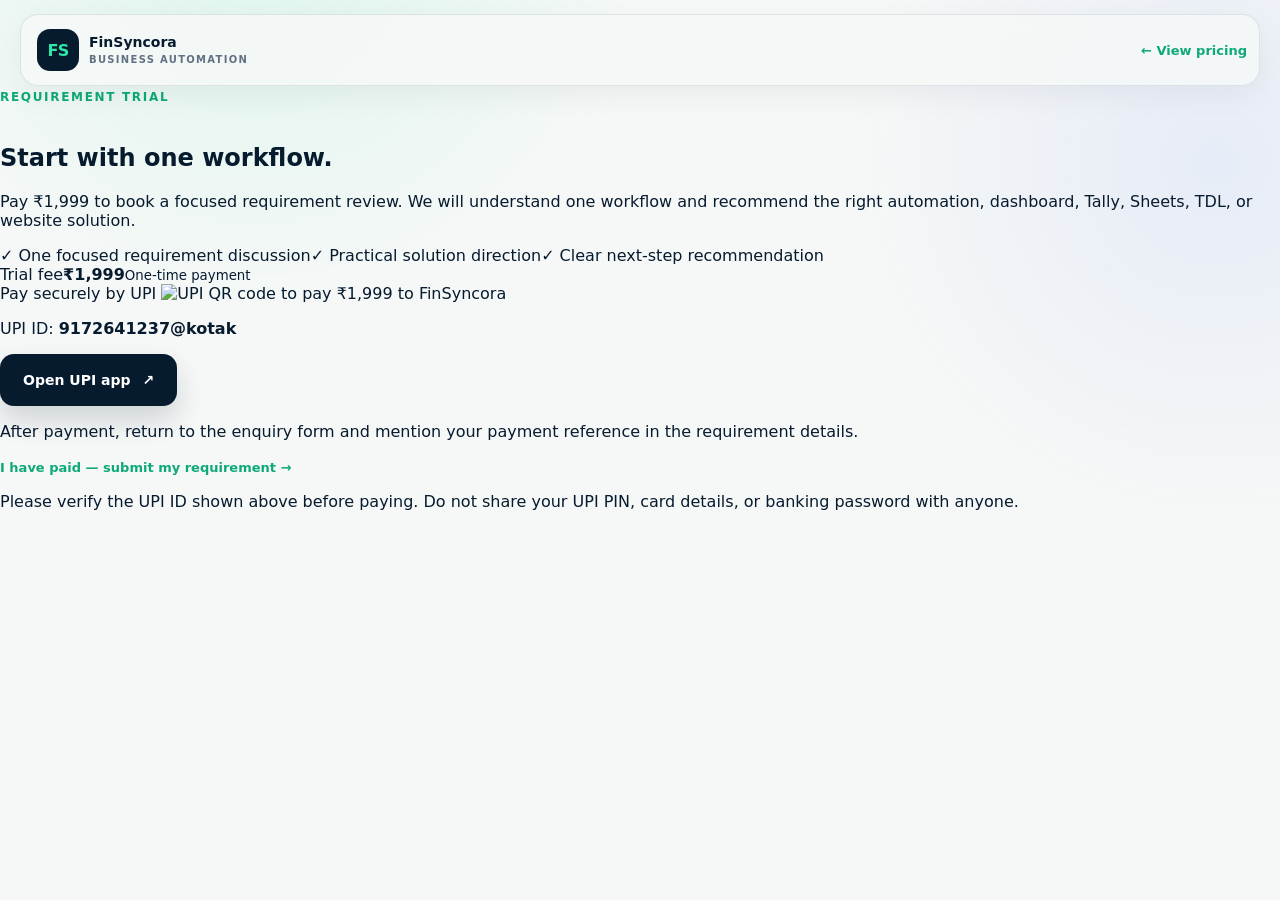
==== trial-payment.html @ f931bf1d "Add UPI payment page for requirement trial" ====
<!doctype html>
<html lang="en">
<head>
  <meta charset="utf-8">
  <meta name="viewport" content="width=device-width, initial-scale=1">
  <meta name="description" content="Secure UPI payment for the FinSyncora requirement trial.">
  <meta name="theme-color" content="#091b2e">
  <link rel="canonical" href="https://finsyncora.com/trial-payment.html">
  <link rel="icon" href="favicon.svg" type="image/svg+xml">
  <link rel="stylesheet" href="styles.css?v=20260908-payment1">
  <title>Book a Trial — ₹1,999 | FinSyncora</title>
</head>
<body class="payment-page">
  <header class="site-header payment-header">
    <a class="brand" href="index.html" aria-label="FinSyncora home"><span class="brand-mark">FS</span><span class="brand-copy"><strong>FinSyncora</strong><small>Business Automation</small></span></a>
    <a class="text-link" href="index.html#pricing">← View pricing</a>
  </header>
  <main class="payment-main">
    <section class="payment-card">
      <div class="payment-copy">
        <div class="eyebrow">Requirement trial</div>
        <h1>Start with one workflow.</h1>
        <p>Pay ₹1,999 to book a focused requirement review. We will understand one workflow and recommend the right automation, dashboard, Tally, Sheets, TDL, or website solution.</p>
        <div class="payment-includes"><span>✓ One focused requirement discussion</span><span>✓ Practical solution direction</span><span>✓ Clear next-step recommendation</span></div>
        <div class="payment-total"><span>Trial fee</span><strong>₹1,999</strong><small>One-time payment</small></div>
      </div>
      <div class="payment-qr-wrap">
        <span class="payment-method">Pay securely by UPI</span>
        <img class="payment-qr" src="https://api.qrserver.com/v1/create-qr-code/?size=420x420&format=svg&data=upi%3A%2F%2Fpay%3Fpa%3D9172641237%2540kotak%26pn%3DFinSyncora%26am%3D1999%26cu%3DINR%26tn%3DFinSyncora%2520Requirement%2520Trial" width="420" height="420" alt="UPI QR code to pay ₹1,999 to FinSyncora">
        <p class="payment-upi">UPI ID: <strong>9172641237@kotak</strong></p>
        <a class="btn btn-primary payment-open-upi" href="upi://pay?pa=9172641237%40kotak&pn=FinSyncora&am=1999&cu=INR&tn=FinSyncora%20Requirement%20Trial">Open UPI app <span>↗</span></a>
        <p class="payment-help">After payment, return to the enquiry form and mention your payment reference in the requirement details.</p>
        <a class="text-link" href="index.html#contact">I have paid — submit my requirement →</a>
      </div>
    </section>
    <p class="payment-safe">Please verify the UPI ID shown above before paying. Do not share your UPI PIN, card details, or banking password with anyone.</p>
  </main>
</body>
</html>
---- styles.css ----
:root {
  --ink: #071b2f;
  --ink-2: #0e2a43;
  --paper: #f6f8f7;
  --white: #ffffff;
  --muted: #617182;
  --line: #dbe3e4;
  --mint: #2ee6a6;
  --mint-dark: #0da978;
  --cyan: #61d8ff;
  --blue: #4e77ff;
  --violet: #8f7cff;
  --orange: #ffb95e;
  --shadow: 0 28px 75px rgba(7, 27, 47, .12);
  --radius: 24px;
  --max: 1180px;
}

* { box-sizing: border-box; }
html { scroll-behavior: smooth; }
body {
  margin: 0;
  color: var(--ink);
  background: var(--paper);
  font-family: Inter, ui-sans-serif, system-ui, -apple-system, BlinkMacSystemFont, "Segoe UI", sans-serif;
  -webkit-font-smoothing: antialiased;
  overflow-x: hidden;
}
body::before {
  content: "";
  position: fixed;
  inset: 0;
  pointer-events: none;
  background: radial-gradient(circle at 20% -10%, rgba(46,230,166,.12), transparent 29%), radial-gradient(circle at 95% 18%, rgba(78,119,255,.09), transparent 26%);
  z-index: -2;
}
.noise { position: fixed; inset: 0; opacity: .03; pointer-events: none; z-index: 999; background-image: url("data:image/svg+xml,%3Csvg viewBox='0 0 160 160' xmlns='http://www.w3.org/2000/svg'%3E%3Cfilter id='n'%3E%3CfeTurbulence type='fractalNoise' baseFrequency='.9' numOctaves='3' stitchTiles='stitch'/%3E%3C/filter%3E%3Crect width='100%25' height='100%25' filter='url(%23n)' opacity='.8'/%3E%3C/svg%3E"); }
a { color: inherit; text-decoration: none; }
button, input, select, textarea { font: inherit; }
button { cursor: pointer; }
.section-shell { width: min(var(--max), calc(100% - 48px)); margin-inline: auto; }
.section-space { padding-block: 108px; }

.site-header {
  position: sticky; top: 0; z-index: 50;
  width: min(1240px, calc(100% - 28px));
  margin: 14px auto 0;
  height: 72px;
  display: flex; align-items: center; justify-content: space-between;
  padding: 10px 12px 10px 16px;
  background: rgba(246,248,247,.83);
  border: 1px solid rgba(14,42,67,.1);
  border-radius: 18px;
  backdrop-filter: blur(16px);
  box-shadow: 0 10px 30px rgba(7,27,47,.05);
}
.brand { display: flex; align-items: center; gap: 10px; }
.brand-mark { width: 42px; height: 42px; display: grid; place-items: center; border-radius: 13px; background: var(--ink); color: var(--mint); font-weight: 900; letter-spacing: -.04em; }
.brand-copy { display: grid; line-height: 1.05; }
.brand-copy strong { font-size: 14px; }
.brand-copy small { margin-top: 5px; font-size: 10px; color: var(--muted); text-transform: uppercase; letter-spacing: .13em; font-weight: 700; }
.nav { display: flex; align-items: center; gap: 26px; font-size: 13px; font-weight: 700; }
.nav > a:not(.nav-cta) { color: #355066; transition: color .2s ease; }
.nav > a:not(.nav-cta):hover { color: var(--ink); }
.nav-cta { padding: 13px 18px; background: var(--ink); color: white; border-radius: 12px; }
.menu-toggle { display: none; border: 0; background: transparent; width: 42px; height: 42px; padding: 9px; }
.menu-toggle span { display: block; height: 2px; background: var(--ink); margin: 5px 0; border-radius: 3px; }

.hero { min-height: 740px; display: grid; grid-template-columns: 1.05fr .95fr; align-items: center; gap: 52px; padding-top: 68px; padding-bottom: 85px; }
.eyebrow { display: inline-flex; align-items: center; gap: 8px; font-size: 12px; text-transform: uppercase; letter-spacing: .14em; font-weight: 850; color: var(--mint-dark); margin-bottom: 20px; }
.live-dot { width: 8px; height: 8px; border-radius: 50%; background: var(--mint); box-shadow: 0 0 0 5px rgba(46,230,166,.15); }
.hero h1, .section-heading h2, .contact-copy h2, .about-copy h2 { margin: 0; letter-spacing: -.055em; line-height: .98; }
.hero h1 { font-size: clamp(48px, 6vw, 78px); max-width: 760px; }
.gradient-text { background: linear-gradient(110deg, #107b68 0%, #4e77ff 58%, #8f7cff 100%); -webkit-background-clip: text; background-clip: text; color: transparent; }
.hero-lead { max-width: 650px; font-size: 18px; line-height: 1.68; color: #4a6274; margin: 28px 0 30px; }
.hero-lead strong { color: var(--ink); }
.hero-actions { display: flex; gap: 12px; flex-wrap: wrap; }
.btn { display: inline-flex; align-items: center; justify-content: center; gap: 12px; min-height: 52px; padding: 0 22px; border-radius: 14px; border: 1px solid transparent; font-size: 14px; font-weight: 800; transition: transform .2s ease, box-shadow .2s ease, background .2s ease; }
.btn:hover { transform: translateY(-2px); }
.btn-primary { background: var(--ink); color: white; box-shadow: 0 14px 28px rgba(7,27,47,.16); }
.btn-primary:hover { box-shadow: 0 18px 32px rgba(7,27,47,.22); }
.btn-ghost { background: rgba(255,255,255,.5); border-color: var(--line); color: var(--ink); }
.hero-proof { display: flex; gap: 34px; margin-top: 48px; }
.hero-proof div { display: grid; gap: 3px; }
.hero-proof strong { font-size: 22px; letter-spacing: -.04em; }
.hero-proof span { color: var(--muted); font-size: 11px; text-transform: uppercase; letter-spacing: .08em; font-weight: 700; }

.hero-visual { position: relative; min-height: 520px; }
.integration-stage { position: absolute; inset: 18px 0 0 0; border-radius: 34px; border: 1px solid rgba(14,42,67,.1); background: linear-gradient(145deg, rgba(255,255,255,.92), rgba(241,246,246,.82)); box-shadow: var(--shadow); overflow: hidden; }
.integration-stage::before { content: ""; position: absolute; width: 430px; height: 430px; border-radius: 50%; left: 50%; top: 48%; transform: translate(-50%,-50%); background: radial-gradient(circle, rgba(46,230,166,.19), rgba(46,230,166,.04) 45%, transparent 70%); }
.integration-stage::after { content: ""; position: absolute; inset: 0; background-image: linear-gradient(rgba(7,27,47,.035) 1px, transparent 1px), linear-gradient(90deg, rgba(7,27,47,.035) 1px, transparent 1px); background-size: 30px 30px; mask-image: linear-gradient(to bottom, black, transparent 82%); }
.system-card, .hub-card, .mini-dashboard { position: absolute; z-index: 3; }
.system-card { width: 205px; padding: 16px; display: flex; align-items: center; gap: 12px; background: rgba(255,255,255,.94); border: 1px solid rgba(7,27,47,.1); border-radius: 18px; box-shadow: 0 14px 35px rgba(7,27,47,.1); }
.system-card span { display: block; font-weight: 850; font-size: 14px; }
.system-card small { color: var(--muted); font-size: 10px; display: block; margin-top: 4px; }
.app-icon { width: 44px; height: 44px; border-radius: 12px; display: grid; place-items: center; color: white; font-weight: 900; font-size: 18px; }
.tally-card { left: 28px; top: 74px; }
.sheets-card { right: 28px; top: 258px; }
.tally-icon { background: linear-gradient(135deg, #5c48d8, #8f7cff); }
.sheets-icon { background: linear-gradient(135deg, #148456, #2ee6a6); }
.hub-card { left: 50%; top: 46%; transform: translate(-50%,-50%); width: 166px; height: 166px; display: flex; flex-direction: column; align-items: center; justify-content: center; text-align: center; border-radius: 50%; background: var(--ink); color: white; box-shadow: 0 0 0 12px rgba(7,27,47,.04), 0 24px 55px rgba(7,27,47,.24); }
.hub-card span { font-weight: 900; font-size: 16px; }
.hub-card small { margin-top: 7px; width: 110px; line-height: 1.35; color: #a9bccb; font-size: 9px; }
.hub-pulse { width: 10px; height: 10px; border-radius: 50%; background: var(--mint); position: absolute; top: 24px; box-shadow: 0 0 0 0 rgba(46,230,166,.45); animation: pulse 2.2s infinite; }
@keyframes pulse { 0%{box-shadow:0 0 0 0 rgba(46,230,166,.4)} 70%{box-shadow:0 0 0 14px rgba(46,230,166,0)} 100%{box-shadow:0 0 0 0 rgba(46,230,166,0)} }
.flow-line { position: absolute; height: 1px; z-index: 2; background: linear-gradient(90deg, transparent, rgba(78,119,255,.55), transparent); transform-origin: left center; }
.flow-line::after { content: ""; position: absolute; width: 7px; height: 7px; border-radius: 50%; background: var(--cyan); top: -3px; animation: travel 2.7s linear infinite; box-shadow: 0 0 14px var(--cyan); }
.flow-line.reverse::after { animation-direction: reverse; }
.flow-line span { position: absolute; font-size: 9px; color: #668093; font-weight: 800; letter-spacing: .04em; top: -19px; left: 50%; transform: translateX(-50%); background: var(--paper); padding: 2px 6px; border-radius: 6px; }
@keyframes travel { from{left:0} to{left:100%} }
.flow-line-1 { width: 155px; left: 198px; top: 170px; transform: rotate(22deg); }
.flow-line-2 { width: 145px; left: 183px; top: 207px; transform: rotate(5deg); }
.flow-line-3 { width: 155px; left: 305px; top: 280px; transform: rotate(17deg); }
.flow-line-4 { width: 144px; left: 312px; top: 314px; transform: rotate(6deg); }
.mini-dashboard { left: 42px; bottom: 34px; width: 215px; padding: 14px 14px 11px; background: rgba(255,255,255,.95); border: 1px solid rgba(7,27,47,.1); border-radius: 16px; box-shadow: 0 15px 30px rgba(7,27,47,.08); }
.mini-head { display: flex; align-items: baseline; justify-content: space-between; gap: 10px; }
.mini-head span { font-size: 9px; font-weight: 800; color: var(--muted); }
.mini-head strong { font-size: 12px; }
.bars { display: flex; height: 52px; gap: 7px; align-items: flex-end; margin-top: 12px; }
.bars i { flex: 1; height: var(--h); min-height: 6px; border-radius: 4px 4px 2px 2px; background: linear-gradient(to top, #4e77ff, #61d8ff); }

.trust-strip { border-block: 1px solid rgba(7,27,47,.09); background: rgba(255,255,255,.4); overflow: hidden; }
.trust-track { min-height: 70px; width: min(1300px, calc(100% - 30px)); margin-inline: auto; display: flex; justify-content: center; align-items: center; gap: 24px; flex-wrap: wrap; color: #728392; font-size: 11px; font-weight: 850; letter-spacing: .1em; text-transform: uppercase; }
.trust-track i { width: 4px; height: 4px; border-radius: 50%; background: var(--mint); }

.section-heading { max-width: 760px; margin-bottom: 48px; }
.section-heading h2, .about-copy h2, .contact-copy h2 { font-size: clamp(38px, 4.8vw, 60px); }
.section-heading > p { margin: 22px 0 0; max-width: 650px; color: var(--muted); font-size: 17px; line-height: 1.7; }
.services-grid { display: grid; grid-template-columns: repeat(3, 1fr); gap: 18px; }
.service-card { position: relative; min-height: 460px; padding: 30px; border-radius: var(--radius); background: rgba(255,255,255,.78); border: 1px solid rgba(7,27,47,.09); overflow: hidden; transition: transform .25s ease, box-shadow .25s ease; }
.service-card:hover { transform: translateY(-7px); box-shadow: 0 20px 48px rgba(7,27,47,.1); }
.service-card.featured { background: var(--ink); color: white; }
.service-card.featured p, .service-card.featured li { color: #adc0cf; }
.service-number { position: absolute; top: 25px; right: 26px; color: #93a4b0; font-size: 11px; font-weight: 900; letter-spacing: .1em; }
.service-icon { width: 58px; height: 58px; display: grid; place-items: center; border-radius: 17px; background: rgba(46,230,166,.12); color: var(--mint-dark); font-size: 30px; font-weight: 400; margin-bottom: 76px; }
.featured .service-icon { background: rgba(46,230,166,.13); color: var(--mint); }
.service-card h3 { margin: 0 0 16px; font-size: 25px; letter-spacing: -.035em; }
.service-card p { color: var(--muted); line-height: 1.65; font-size: 14px; }
.service-card ul { list-style: none; padding: 0; margin: 26px 0 0; display: grid; gap: 10px; }
.service-card li { color: #445d70; font-size: 12px; font-weight: 700; }
.service-card li::before { content: "✓"; margin-right: 9px; color: var(--mint-dark); font-weight: 900; }
.featured li::before { color: var(--mint); }

.integrations-section { background: var(--ink); color: white; position: relative; overflow: hidden; }
.integrations-section::before { content: ""; position: absolute; width: 600px; height: 600px; right: -180px; top: -240px; border-radius: 50%; background: radial-gradient(circle, rgba(78,119,255,.28), transparent 68%); }
.section-heading.light .eyebrow { color: var(--mint); }
.section-heading.light > p { color: #a9bccb; }
.integration-tabs { position: relative; z-index: 2; border: 1px solid rgba(255,255,255,.1); border-radius: 24px; background: rgba(255,255,255,.045); overflow: hidden; }
.tab-buttons { display: grid; grid-template-columns: repeat(4, 1fr); border-bottom: 1px solid rgba(255,255,255,.1); }
.tab-btn { min-height: 72px; border: 0; border-right: 1px solid rgba(255,255,255,.08); background: transparent; color: #8ea5b7; font-size: 12px; font-weight: 850; letter-spacing: .03em; }
.tab-btn:last-child { border-right: 0; }
.tab-btn.active { color: white; background: rgba(46,230,166,.09); box-shadow: inset 0 -2px 0 var(--mint); }
.tab-panel { display: none; padding: 34px; }
.tab-panel.active { display: block; }
.report-grid { display: grid; grid-template-columns: repeat(3, 1fr); gap: 12px; }
.report-grid span { min-height: 62px; display: flex; align-items: center; padding: 0 18px; border-radius: 13px; border: 1px solid rgba(255,255,255,.09); background: rgba(255,255,255,.035); color: #d6e0e7; font-size: 13px; font-weight: 700; }
.report-grid span::before { content: ""; width: 7px; height: 7px; border-radius: 50%; background: var(--mint); margin-right: 11px; box-shadow: 0 0 0 4px rgba(46,230,166,.09); }

.dashboard-window { background: #0a2035; border-radius: 24px; overflow: hidden; box-shadow: 0 36px 80px rgba(7,27,47,.18); border: 1px solid rgba(7,27,47,.15); }
.window-bar { height: 58px; display: grid; grid-template-columns: 1fr auto 1fr; align-items: center; padding: 0 20px; color: #c5d2db; font-size: 12px; background: #071b2f; border-bottom: 1px solid rgba(255,255,255,.07); }
.window-bar > span { font-weight: 850; letter-spacing: .03em; }
.window-dots { display: flex; gap: 7px; }
.window-dots i { width: 8px; height: 8px; border-radius: 50%; background: #355067; }
.period-pill { justify-self: end; padding: 8px 11px; background: rgba(255,255,255,.06); border: 1px solid rgba(255,255,255,.08); border-radius: 8px; font-size: 10px; }
.dashboard-body { padding: 20px; }
.kpi-grid { display: grid; grid-template-columns: repeat(4, 1fr); gap: 12px; }
.kpi { min-height: 110px; padding: 18px; border-radius: 14px; background: #0e2a43; border: 1px solid rgba(255,255,255,.065); display: flex; flex-direction: column; justify-content: space-between; }
.kpi small { color: #8ca2b4; font-size: 10px; text-transform: uppercase; letter-spacing: .08em; font-weight: 800; }
.kpi strong { color: white; font-size: 25px; letter-spacing: -.04em; }
.kpi span { color: #7691a4; font-size: 10px; font-weight: 700; }
.kpi span.positive { color: var(--mint); }
.chart-grid { display: grid; grid-template-columns: 1.7fr .8fr; gap: 12px; margin-top: 12px; }
.chart-card { min-height: 330px; border-radius: 14px; background: #0e2a43; border: 1px solid rgba(255,255,255,.065); padding: 20px; }
.chart-title { display: flex; justify-content: space-between; align-items: flex-start; }
.chart-title div { display: grid; gap: 4px; }
.chart-title strong { color: white; font-size: 13px; }
.chart-title small, .chart-title > span { color: #7691a4; font-size: 9px; }
.revenue-chart svg { width: 100%; height: 230px; margin-top: 10px; overflow: visible; }
.grid-line { stroke: rgba(255,255,255,.07); stroke-width: 1; }
.line-a { fill: none; stroke: #2ee6a6; stroke-width: 3; stroke-linecap: round; }
.line-b { fill: none; stroke: #61d8ff; stroke-width: 2; stroke-linecap: round; stroke-dasharray: 5 5; }
.chart-legend { display: flex; gap: 18px; color: #8ca2b4; font-size: 9px; margin-top: -10px; }
.chart-legend span { display: flex; align-items: center; gap: 6px; }
.chart-legend i { width: 12px; height: 2px; display: inline-block; }
.legend-a { background: var(--mint); } .legend-b { background: var(--cyan); }
.donut-wrap { display: grid; justify-items: center; padding-top: 24px; }
.donut { width: 150px; height: 150px; border-radius: 50%; background: conic-gradient(#2ee6a6 0 46%, #61d8ff 46% 74%, #8f7cff 74% 90%, #ffb95e 90% 100%); display: grid; place-items: center; position: relative; }
.donut::after { content: ""; position: absolute; inset: 22px; border-radius: 50%; background: #0e2a43; }
.donut div { position: relative; z-index: 2; text-align: center; display: grid; }
.donut strong { color: white; font-size: 19px; }
.donut small { color: #7891a3; font-size: 9px; }
.aging-legend { width: 100%; display: grid; gap: 8px; margin-top: 22px; }
.aging-legend span { display: grid; grid-template-columns: 8px 1fr auto; gap: 8px; align-items: center; font-size: 9px; }
.aging-legend i { width: 7px; height: 7px; border-radius: 50%; background: #2ee6a6; }
.aging-legend span:nth-child(2) i { background: #61d8ff; }.aging-legend span:nth-child(3) i { background: #8f7cff; }.aging-legend span:nth-child(4) i { background: #ffb95e; }
.aging-legend b { color: #9bb0bf; font-weight: 650; }.aging-legend em { color: white; font-style: normal; font-weight: 800; }
.sample-note { margin: 14px 4px 0; color: #8a9ba8; font-size: 10px; }

.work-section { background: #edf2f1; }
.work-grid { display: grid; grid-template-columns: repeat(2, 1fr); gap: 20px; }
.work-card { background: white; border: 1px solid rgba(7,27,47,.09); border-radius: 22px; overflow: hidden; transition: transform .25s ease, box-shadow .25s ease; }
.work-card:hover { transform: translateY(-5px); box-shadow: 0 20px 45px rgba(7,27,47,.1); }
.work-preview { height: 250px; position: relative; overflow: hidden; padding: 28px; }
.work-preview > span { position: absolute; top: 22px; right: 24px; z-index: 4; font-size: 11px; font-weight: 900; letter-spacing: .12em; color: rgba(255,255,255,.72); }
.preview-one { background: linear-gradient(145deg, #071b2f, #154d5a); }.preview-two { background: linear-gradient(145deg, #201c4f, #5868df); }.preview-three { background: linear-gradient(145deg, #133629, #2b8f65); }.preview-four { background: linear-gradient(145deg, #482758, #c06da5); }
.preview-lines { position: absolute; left: 34px; right: 34px; top: 56px; bottom: 34px; border-radius: 14px; background: rgba(255,255,255,.95); }
.preview-lines::before { content:""; position:absolute; left:18px; right:18px; top:18px; height:16px; border-radius:5px; background:#e9eef0; box-shadow: 0 34px 0 #d5e3e6, 0 68px 0 #d5e3e6, 0 102px 0 #d5e3e6; }
.preview-bars { position: absolute; left: 44px; right: 44px; bottom: 37px; height: 135px; display: flex; align-items: end; gap: 13px; padding: 18px; border-radius: 14px; background: rgba(255,255,255,.93); }
.preview-bars::after { content:""; width:100%; height:100%; background: linear-gradient(to top, rgba(78,119,255,.78) 0 70%, transparent 70%); clip-path: polygon(0 100%,0 52%,12% 52%,12% 20%,25% 20%,25% 62%,39% 62%,39% 34%,52% 34%,52% 8%,67% 8%,67% 48%,81% 48%,81% 26%,100% 26%,100% 100%); }
.preview-table { position:absolute; inset:48px 34px 30px; border-radius:14px; background: repeating-linear-gradient(to bottom, rgba(255,255,255,.95) 0 26px, rgba(227,239,232,.95) 26px 27px), repeating-linear-gradient(to right, transparent 0 105px, #dbe8df 105px 106px); }
.preview-pie { width:145px; height:145px; border-radius:50%; position:absolute; left:50%; top:52%; transform:translate(-50%,-50%); background: conic-gradient(#fff 0 36%, rgba(255,255,255,.65) 36% 67%, rgba(255,255,255,.36) 67% 84%, rgba(255,255,255,.18) 84%); box-shadow:0 0 0 24px rgba(255,255,255,.08); }
.preview-pie::after { content:""; position:absolute; inset:34px; border-radius:50%; background:#7a3f83; }
.work-copy { padding: 24px 26px 27px; }
.work-copy small { color: var(--mint-dark); text-transform: uppercase; font-size: 9px; letter-spacing: .13em; font-weight: 900; }
.work-copy h3 { font-size: 21px; margin: 9px 0 20px; letter-spacing: -.03em; }
.work-copy span { font-size: 12px; font-weight: 850; color: #526a7a; }

.process-grid { display: grid; grid-template-columns: repeat(4, 1fr); border-top: 1px solid var(--line); }
.process-step { padding: 28px 26px 0 0; min-height: 220px; border-right: 1px solid var(--line); }
.process-step + .process-step { padding-left: 26px; }
.process-step:last-child { border-right: 0; }
.process-step > span { display: block; font-size: 10px; font-weight: 900; color: var(--mint-dark); letter-spacing: .1em; margin-bottom: 50px; }
.process-step h3 { font-size: 19px; margin: 0 0 12px; }
.process-step p { color: var(--muted); line-height: 1.65; font-size: 13px; margin: 0; }

.about-card { display: grid; grid-template-columns: .72fr 1.28fr; min-height: 480px; border-radius: 30px; overflow: hidden; background: white; border: 1px solid rgba(7,27,47,.09); box-shadow: var(--shadow); }
.about-monogram { display: grid; place-items: center; min-height: 460px; background: radial-gradient(circle at 30% 25%, rgba(46,230,166,.45), transparent 25%), radial-gradient(circle at 70% 72%, rgba(78,119,255,.45), transparent 29%), var(--ink); color: white; font-size: clamp(90px, 13vw, 180px); font-weight: 900; letter-spacing: -.1em; }
.about-copy { padding: 62px; align-self: center; }
.about-copy p { color: var(--muted); font-size: 15px; line-height: 1.72; }
.skill-chips { display: flex; flex-wrap: wrap; gap: 8px; margin: 28px 0; }
.skill-chips span { padding: 9px 12px; border-radius: 999px; border: 1px solid var(--line); background: #f7f9f9; font-size: 10px; font-weight: 800; color: #465f72; }
.text-link { font-size: 13px; font-weight: 850; color: var(--mint-dark); }

.contact-section { background: linear-gradient(135deg, #071b2f, #0d2c46); color: white; }
.contact-grid { display: grid; grid-template-columns: .8fr 1.2fr; gap: 80px; align-items: start; }
.contact-copy .eyebrow { color: var(--mint); }
.contact-copy p { color: #a9bccb; line-height: 1.7; font-size: 16px; max-width: 500px; margin: 26px 0 34px; }
.contact-email { display: inline-flex; gap: 16px; align-items: center; color: white; font-size: 14px; font-weight: 850; border-bottom: 1px solid rgba(255,255,255,.25); padding-bottom: 6px; }
.contact-form { background: rgba(255,255,255,.07); border: 1px solid rgba(255,255,255,.1); border-radius: 24px; padding: 28px; display: grid; gap: 16px; backdrop-filter: blur(12px); }
.field-row { display: grid; grid-template-columns: 1fr 1fr; gap: 14px; }
.contact-form label { display: grid; gap: 8px; font-size: 10px; text-transform: uppercase; letter-spacing: .09em; font-weight: 850; color: #a9bccb; }
.contact-form input, .contact-form select, .contact-form textarea { width: 100%; border: 1px solid rgba(255,255,255,.12); background: rgba(255,255,255,.06); color: white; border-radius: 11px; padding: 13px 14px; outline: none; resize: vertical; text-transform: none; letter-spacing: normal; }
.contact-form input:focus, .contact-form select:focus, .contact-form textarea:focus { border-color: var(--mint); box-shadow: 0 0 0 3px rgba(46,230,166,.09); }
.contact-form input::placeholder, .contact-form textarea::placeholder { color: #7690a3; }
.contact-form select option { color: var(--ink); }
.form-submit { width: fit-content; background: var(--mint); color: var(--ink); box-shadow: none; border: 0; }
.form-note { color: #7891a3; line-height: 1.45; }

.footer { background: #051523; color: white; padding: 42px 0; }
.footer-inner { display: grid; grid-template-columns: 1fr auto; gap: 24px 40px; align-items: center; }
.footer-inner > div:first-child { display: grid; gap: 5px; }
.footer-inner strong { font-size: 15px; }.footer-inner span, .footer-inner small { color: #8095a5; font-size: 10px; }
.footer-links { display: flex; gap: 20px; font-size: 11px; font-weight: 800; color: #c4d0d8; }
.footer-inner > small { grid-column: 1/-1; padding-top: 20px; border-top: 1px solid rgba(255,255,255,.08); }

.reveal { opacity: 0; transform: translateY(22px); transition: opacity .7s ease, transform .7s ease; }
.reveal.visible { opacity: 1; transform: translateY(0); }
.delay-1 { transition-delay: .08s; }.delay-2 { transition-delay: .16s; }.delay-3 { transition-delay: .24s; }

@media (max-width: 1020px) {
  .hero { grid-template-columns: 1fr; gap: 15px; padding-top: 95px; }
  .hero-copy { max-width: 760px; }
  .hero-visual { min-height: 560px; }
  .integration-stage { max-width: 660px; margin-inline: auto; }
  .services-grid { grid-template-columns: 1fr; }
  .service-card { min-height: auto; }
  .service-icon { margin-bottom: 45px; }
  .report-grid { grid-template-columns: repeat(2, 1fr); }
  .chart-grid { grid-template-columns: 1fr; }
  .kpi-grid { grid-template-columns: repeat(2, 1fr); }
  .aging-card { min-height: 390px; }
  .process-grid { grid-template-columns: repeat(2, 1fr); }
  .process-step:nth-child(2) { border-right: 0; }
  .process-step:nth-child(3), .process-step:nth-child(4) { border-top: 1px solid var(--line); }
  .about-card { grid-template-columns: 1fr; }
  .about-monogram { min-height: 280px; }
  .contact-grid { grid-template-columns: 1fr; gap: 45px; }
}

@media (max-width: 760px) {
  .section-shell { width: min(100% - 30px, var(--max)); }
  .section-space { padding-block: 76px; }
  .site-header { height: 64px; }
  .brand-copy { display: none; }
  .menu-toggle { display: block; }
  .nav { position: absolute; top: 72px; left: 0; right: 0; padding: 20px; border-radius: 16px; background: rgba(246,248,247,.98); border: 1px solid var(--line); box-shadow: var(--shadow); display: none; flex-direction: column; align-items: stretch; gap: 6px; }
  .nav.open { display: flex; }
  .nav a { padding: 12px; }
  .nav-cta { text-align: center; }
  .hero { min-height: auto; padding-top: 72px; }
  .hero h1 { font-size: clamp(44px, 14vw, 68px); }
  .hero-lead { font-size: 16px; }
  .hero-proof { gap: 18px; justify-content: space-between; }
  .hero-proof strong { font-size: 18px; }
  .hero-proof span { font-size: 9px; }
  .hero-visual { min-height: 470px; }
  .integration-stage { inset: 20px 0 0; }
  .system-card { width: 170px; padding: 12px; }
  .tally-card { left: 16px; top: 52px; }.sheets-card { right: 16px; top: 255px; }
  .app-icon { width: 36px; height: 36px; }
  .hub-card { width: 138px; height: 138px; }
  .flow-line-1 { width: 100px; left: 145px; top: 147px; }.flow-line-2 { width: 95px; left: 142px; top: 182px; }.flow-line-3 { width: 106px; left: 220px; top: 267px; }.flow-line-4 { width: 105px; left: 222px; top: 298px; }
  .mini-dashboard { left: 18px; bottom: 22px; width: 180px; }
  .trust-track { justify-content: flex-start; flex-wrap: nowrap; overflow-x: auto; padding-inline: 10px; }
  .trust-track span { white-space: nowrap; }
  .tab-buttons { grid-template-columns: 1fr 1fr; }
  .tab-btn:nth-child(2) { border-right: 0; }.tab-btn:nth-child(-n+2) { border-bottom: 1px solid rgba(255,255,255,.08); }
  .tab-panel { padding: 20px; }.report-grid { grid-template-columns: 1fr; }
  .dashboard-body { padding: 12px; }.kpi-grid { grid-template-columns: 1fr 1fr; }.kpi strong { font-size: 20px; }
  .chart-card { padding: 14px; }.revenue-chart svg { height: 190px; }
  .work-grid { grid-template-columns: 1fr; }
  .work-preview { height: 220px; }
  .process-grid { grid-template-columns: 1fr; border-top: 0; }
  .process-step, .process-step + .process-step { padding: 25px 0; border-right: 0; border-top: 1px solid var(--line); min-height: auto; }
  .process-step > span { margin-bottom: 26px; }
  .about-copy { padding: 34px 24px; }
  .field-row { grid-template-columns: 1fr; }
  .footer-inner { grid-template-columns: 1fr; }.footer-links { flex-wrap: wrap; }.footer-inner > small { grid-column: auto; }
}

@media (max-width: 480px) {
  .hero-actions .btn { width: 100%; }
  .hero-visual { min-height: 450px; }
  .system-card { width: 150px; }.system-card small { display:none; }.system-card span { font-size:12px; }
  .sheets-card { top: 244px; }
  .hub-card { width: 120px; height: 120px; }.hub-card small { width: 88px; font-size: 8px; }.hub-pulse { top: 16px; }
  .flow-line span { display: none; }
  .flow-line-1 { left: 125px; width: 86px; }.flow-line-2 { left: 122px; width: 83px; }.flow-line-3 { left: 186px; width: 88px; }.flow-line-4 { left: 190px; width: 86px; }
  .mini-dashboard { width: 160px; }
  .kpi-grid { grid-template-columns: 1fr; }
  .window-bar { grid-template-columns: 1fr auto; }.window-bar > span { display:none; }
}

@media (prefers-reduced-motion: reduce) {
  *, *::before, *::after { scroll-behavior: auto !important; animation-duration: .01ms !important; animation-iteration-count: 1 !important; transition-duration: .01ms !important; }
  .reveal { opacity: 1; transform: none; }
}

/* ===== Visual website update: static dashboard previews ===== */
.hero-image-wrap {
  position: relative;
  min-height: 500px;
  display: grid;
  place-items: center;
  border-radius: 32px;
  padding: 28px;
  background: linear-gradient(145deg, rgba(255,255,255,.94), rgba(238,245,243,.86));
  border: 1px solid rgba(7,27,47,.10);
  box-shadow: var(--shadow);
  overflow: hidden;
}
.hero-image-wrap::before {
  content: "";
  position: absolute;
  width: 380px;
  height: 380px;
  border-radius: 50%;
  background: radial-gradient(circle, rgba(46,230,166,.18), transparent 68%);
  right: -120px;
  top: -100px;
}
.hero-image-wrap > img {
  position: relative;
  z-index: 1;
  width: 100%;
  height: auto;
  max-height: 410px;
  object-fit: contain;
  border-radius: 20px;
  border: 1px solid rgba(7,27,47,.08);
  background: white;
}
.floating-chip {
  position: absolute;
  z-index: 3;
  display: flex;
  align-items: center;
  gap: 10px;
  padding: 11px 14px;
  border-radius: 14px;
  background: rgba(255,255,255,.95);
  border: 1px solid rgba(7,27,47,.09);
  box-shadow: 0 14px 32px rgba(7,27,47,.14);
}
.floating-chip > span { width: 30px; height: 30px; display:grid; place-items:center; border-radius:9px; background:rgba(46,230,166,.12); color:var(--mint-dark); font-weight:900; }
.floating-chip div { display:grid; gap:2px; }
.floating-chip strong { font-size: 11px; }
.floating-chip small { font-size: 9px; color: var(--muted); }
.chip-a { left: 14px; bottom: 26px; }
.chip-b { right: 14px; top: 24px; }

.split-heading { max-width: none; display:grid; grid-template-columns: 1fr .8fr; gap: 70px; align-items:end; }
.split-heading > p { margin:0; }
.before-after-grid { display:grid; grid-template-columns:1fr 92px 1fr; gap:18px; align-items:center; }
.before-card, .after-card { min-height:310px; border-radius:24px; padding:32px; background:white; border:1px solid rgba(7,27,47,.09); box-shadow:0 16px 40px rgba(7,27,47,.06); }
.after-card { background:linear-gradient(145deg,#071b2f,#123b56); color:white; }
.before-card h3, .after-card h3 { font-size:24px; letter-spacing:-.03em; margin:18px 0 22px; }
.before-card ul, .after-card ul { list-style:none; margin:0; padding:0; display:grid; gap:12px; }
.before-card li, .after-card li { font-size:13px; line-height:1.45; }
.before-card li { color:#51697a; }
.after-card li { color:#b9c9d4; }
.before-card li::before, .after-card li::before { content:"•"; margin-right:10px; color:var(--mint-dark); font-weight:900; }
.ba-label { display:inline-flex; padding:7px 10px; border-radius:999px; background:rgba(46,230,166,.12); color:var(--mint-dark); font-size:10px; text-transform:uppercase; letter-spacing:.1em; font-weight:900; }
.muted-label { background:#edf1f2; color:#697d8b; }
.transform-arrow { text-align:center; display:grid; gap:8px; justify-items:center; color:var(--mint-dark); }
.transform-arrow span { width:52px; height:52px; display:grid; place-items:center; border-radius:50%; background:white; border:1px solid var(--line); font-size:24px; }
.transform-arrow small { font-size:9px; text-transform:uppercase; letter-spacing:.12em; font-weight:900; color:#718493; }

.workflow-visual { margin-top:26px; display:grid; grid-template-columns:.9fr 1.1fr; gap:34px; align-items:center; padding:32px; border-radius:26px; background:white; border:1px solid rgba(7,27,47,.09); box-shadow:0 18px 50px rgba(7,27,47,.06); }
.workflow-copy h3 { margin:0 0 14px; font-size:30px; letter-spacing:-.04em; }
.workflow-copy p { margin:0; color:var(--muted); line-height:1.7; font-size:14px; }
.workflow-visual > img { width:100%; border-radius:18px; border:1px solid rgba(7,27,47,.09); }
.mini-checks { display:flex; flex-wrap:wrap; gap:8px; margin-top:22px; }
.mini-checks span { padding:8px 10px; border-radius:999px; background:#f0f6f4; border:1px solid #dceae5; color:#376252; font-size:10px; font-weight:800; }

.preview-section { background:linear-gradient(180deg,#f7faf9 0%,#edf4f2 100%); }
.dashboard-picture-grid { display:grid; grid-template-columns:repeat(2,minmax(0,1fr)); gap:22px; }
.dashboard-picture { margin:0; background:white; border:1px solid rgba(7,27,47,.09); border-radius:24px; overflow:hidden; box-shadow:0 18px 45px rgba(7,27,47,.07); transition:transform .25s ease, box-shadow .25s ease; }
.dashboard-picture:hover { transform:translateY(-5px); box-shadow:0 24px 55px rgba(7,27,47,.12); }
.dashboard-picture img { width:100%; aspect-ratio:16/9; object-fit:contain; object-position:center; display:block; background:#fff; transition:transform .35s ease; }
.dashboard-picture:hover img { transform:scale(1.02); }
.dashboard-picture figcaption { display:grid; gap:7px; padding:20px 22px 23px; }
.dashboard-picture figcaption strong { font-size:18px; }
.dashboard-picture figcaption span { color:var(--muted); font-size:12px; line-height:1.55; }
.preview-note { margin:18px 0 0; color:#778a98; font-size:10px; }

.calculator-grid { display:grid; grid-template-columns:.9fr 1.1fr; gap:52px; align-items:center; }
.calculator-copy h2 { margin:0; font-size:clamp(38px,4.5vw,58px); letter-spacing:-.05em; line-height:1; }
.calculator-copy p { color:var(--muted); line-height:1.7; }
.calc-assumption { margin-top:24px; padding:15px 17px; border-radius:14px; background:#eef5f3; border:1px solid #dae8e3; color:#567064; font-size:11px; line-height:1.5; }
.calculator-card { background:white; border:1px solid rgba(7,27,47,.09); border-radius:24px; padding:28px; box-shadow:var(--shadow); display:grid; gap:23px; }
.calculator-card label { display:grid; grid-template-columns:1fr auto; gap:10px; color:#4b6272; font-size:12px; font-weight:700; }
.calculator-card label strong { color:var(--ink); }
.calculator-card input[type="range"] { grid-column:1/-1; width:100%; accent-color:var(--mint-dark); }
.calc-result { padding:20px; border-radius:17px; background:var(--ink); color:white; display:grid; gap:5px; }
.calc-result span { color:#9fb3c1; font-size:10px; text-transform:uppercase; letter-spacing:.08em; font-weight:800; }
.calc-result strong { font-size:28px; letter-spacing:-.04em; }
.calc-result small { color:var(--mint); font-size:11px; }

.work-preview { padding:0; background:#f7faf9; height:auto; aspect-ratio:16/9; }
.work-preview img { width:100%; height:100%; object-fit:contain; object-position:center; display:block; transition:transform .35s ease; }
.work-card:hover .work-preview img { transform:scale(1.025); }
.work-index { background:rgba(7,27,47,.82); color:white !important; padding:7px 9px; border-radius:9px; backdrop-filter:blur(8px); }
.visual-only-grid .work-card { cursor:default; }

@media (max-width: 1020px) {
  .split-heading, .workflow-visual, .calculator-grid { grid-template-columns:1fr; gap:30px; }
  .before-after-grid { grid-template-columns:1fr; }
  .transform-arrow { transform:rotate(90deg); padding:4px 0; }
}
@media (max-width: 760px) {
  .hero-image-wrap { min-height:360px; padding:16px; }
  .floating-chip { display:none; }
  .dashboard-picture-grid { grid-template-columns:1fr; }
  .dashboard-picture img { aspect-ratio:16/9; }
  .workflow-visual { padding:22px; }
}


/* ===== FinSyncora service tabs update ===== */
.solution-tabs {
  margin-top: 40px;
  border: 1px solid rgba(7,27,47,.10);
  border-radius: 28px;
  background: rgba(255,255,255,.72);
  box-shadow: 0 22px 60px rgba(7,27,47,.08);
  overflow: hidden;
}
.solution-tab-list {
  display: grid;
  grid-template-columns: repeat(5, minmax(0, 1fr));
  gap: 0;
  padding: 8px;
  background: #eef4f2;
  border-bottom: 1px solid rgba(7,27,47,.08);
}
.solution-tab-btn {
  min-height: 72px;
  padding: 12px 14px;
  border: 0;
  border-radius: 17px;
  color: #546b7b;
  background: transparent;
  font-size: 12px;
  font-weight: 800;
  text-align: left;
  display: flex;
  align-items: center;
  gap: 9px;
  transition: background .2s ease, color .2s ease, box-shadow .2s ease, transform .2s ease;
}
.solution-tab-btn span {
  width: 27px; height: 27px; border-radius: 8px;
  display: grid; place-items: center;
  flex: 0 0 auto;
  background: rgba(255,255,255,.78);
  color: #6f8390;
  font-size: 9px;
  letter-spacing: .06em;
}
.solution-tab-btn:hover { color: var(--ink); transform: translateY(-1px); }
.solution-tab-btn.active {
  background: var(--white);
  color: var(--ink);
  box-shadow: 0 8px 22px rgba(7,27,47,.09);
}
.solution-tab-btn.active span { background: rgba(46,230,166,.14); color: var(--mint-dark); }
.solution-tab-panels { padding: 34px; }
.solution-panel { animation: solutionFade .3s ease; }
.solution-panel[hidden] { display: none !important; }
@keyframes solutionFade { from { opacity:0; transform:translateY(8px); } to { opacity:1; transform:none; } }
.solution-panel-head {
  display: grid;
  grid-template-columns: 1fr auto;
  gap: 26px;
  align-items: start;
  padding-bottom: 28px;
  border-bottom: 1px solid var(--line);
}
.solution-panel-head h3 { margin: 8px 0 12px; font-size: clamp(31px,4vw,48px); letter-spacing: -.05em; line-height: 1; }
.solution-panel-head p { margin: 0; max-width: 820px; color: var(--muted); line-height: 1.7; font-size: 14px; }
.solution-kicker { display: inline-flex; color: var(--mint-dark); font-weight: 850; font-size: 10px; text-transform: uppercase; letter-spacing: .13em; }
.solution-symbol {
  width: 76px; height: 76px; display:grid; place-items:center;
  border-radius: 22px;
  background: linear-gradient(145deg, var(--ink), #164967);
  color: var(--mint);
  font-size: 28px; font-weight: 900;
  box-shadow: 0 14px 32px rgba(7,27,47,.16);
}
.solution-info-grid { display:grid; grid-template-columns: 1.15fr .85fr 1.15fr; gap: 18px; padding-top: 24px; }
.solution-block { padding: 24px; border-radius: 20px; background: #f8fbfa; border: 1px solid #e0e9e6; }
.solution-block.importance { background: linear-gradient(145deg,#071b2f,#103c55); color:white; border-color:transparent; }
.solution-block.benefits { background: linear-gradient(145deg,#f0fbf7,#f7fbff); }
.solution-block h4 { margin: 0 0 16px; font-size: 14px; letter-spacing: -.01em; }
.solution-block p { margin:0; font-size: 12px; line-height: 1.7; color: #657987; }
.solution-block.importance p { color: #bdccd6; }
.solution-block ul { margin:0; padding:0; list-style:none; display:grid; gap:13px; }
.solution-block li { position:relative; padding-left:19px; font-size:12px; line-height:1.62; color:#5a707f; }
.solution-block li strong { color:var(--ink); }
.solution-block li::before { content:"✓"; position:absolute; left:0; top:0; color:var(--mint-dark); font-weight:900; }
.solution-actions { display:flex; align-items:center; gap:22px; flex-wrap:wrap; margin-top:24px; }
.solution-overview-grid { margin-top: 22px; display:grid; grid-template-columns:repeat(5,minmax(0,1fr)); gap:10px; }
.solution-overview-grid article { padding:16px; border-radius:16px; background:white; border:1px solid rgba(7,27,47,.08); display:grid; gap:4px; }
.solution-overview-grid article > span { color:var(--mint-dark); font-size:9px; font-weight:900; letter-spacing:.1em; }
.solution-overview-grid strong { font-size:12px; }
.solution-overview-grid small { color:var(--muted); font-size:9px; line-height:1.4; }

@media (max-width: 1080px) {
  .solution-tab-list { display:flex; overflow-x:auto; scrollbar-width:thin; }
  .solution-tab-btn { min-width: 190px; }
  .solution-info-grid { grid-template-columns:1fr 1fr; }
  .solution-block.benefits { grid-column:1/-1; }
  .solution-overview-grid { grid-template-columns:repeat(3,1fr); }
}
@media (max-width: 760px) {
  .solution-tabs { border-radius:22px; }
  .solution-tab-panels { padding:22px; }
  .solution-panel-head { grid-template-columns:1fr; }
  .solution-symbol { width:58px; height:58px; border-radius:16px; }
  .solution-info-grid { grid-template-columns:1fr; }
  .solution-block.benefits { grid-column:auto; }
  .solution-overview-grid { grid-template-columns:1fr 1fr; }
  .solution-tab-btn { min-width:170px; min-height:62px; }
}
@media (max-width: 480px) {
  .solution-overview-grid { grid-template-columns:1fr; }
}


/* High-resolution hero/report image presentation */
.hero-visual-image {
  width: 100%;
  height: auto;
  display: block;
  object-fit: contain;
  border-radius: 24px;
}
.hero-image-wrap {
  width: 100%;
  overflow: hidden;
  border-radius: 24px;
  background: #ffffff;
  box-shadow: 0 25px 70px rgba(14, 35, 68, 0.12);
}
.dashboard-picture img,
.work-preview img {
  image-rendering: auto;
}
@media (max-width: 768px) {
  .hero-visual-image,
  .hero-image-wrap {
    border-radius: 16px;
  }
}

/* Enquiry form submission feedback */
.form-submit:disabled {
  opacity: .7;
  cursor: wait;
}
.form-note.success {
  color: #5ee3b0;
  font-weight: 700;
}
.form-note.error {
  color: #ffb4b4;
  font-weight: 700;
}


/* ================================
   BUSINESS IMPACT
================================ */
.impact-section {
  background:
    radial-gradient(circle at 15% 20%, rgba(45, 219, 162, .10), transparent 28%),
    linear-gradient(180deg, #f7fbfa 0%, #ffffff 100%);
}
.impact-grid {
  display:grid;
  grid-template-columns:repeat(3,minmax(0,1fr));
  gap:16px;
  margin-top:34px;
}
.impact-card {
  position:relative;
  padding:28px;
  border-radius:22px;
  border:1px solid rgba(7,27,47,.09);
  background:rgba(255,255,255,.88);
  box-shadow:0 16px 40px rgba(7,27,47,.06);
  overflow:hidden;
}
.impact-card::after {
  content:"";
  position:absolute;
  inset:auto -50px -70px auto;
  width:150px;
  height:150px;
  border-radius:50%;
  background:radial-gradient(circle,rgba(45,219,162,.14),transparent 67%);
}
.impact-card > span { color:var(--mint-dark); font-size:10px; font-weight:900; letter-spacing:.14em; }
.impact-card h3 { margin:12px 0 10px; font-size:20px; color:var(--ink); }
.impact-card p { margin:0; color:var(--muted); font-size:13px; line-height:1.7; }

/* ================================
   ANONYMIZED CASE STUDIES
================================ */
.case-study-section {
  background:#071b2f;
  color:#fff;
  position:relative;
  overflow:hidden;
}
.case-study-section::before {
  content:"";
  position:absolute;
  inset:0;
  pointer-events:none;
  background:
    radial-gradient(circle at 10% 10%, rgba(45,219,162,.15), transparent 25%),
    radial-gradient(circle at 90% 60%, rgba(78,119,255,.16), transparent 30%);
}
.case-study-section .section-shell { position:relative; z-index:1; }
.case-study-section .section-heading h2 { color:#fff; }
.case-study-section .section-heading p { color:#b7c6d2; }
.case-study-grid {
  display:grid;
  grid-template-columns:repeat(3,minmax(0,1fr));
  gap:18px;
  margin-top:34px;
}
.case-card {
  padding:26px;
  border-radius:24px;
  border:1px solid rgba(255,255,255,.12);
  background:rgba(255,255,255,.065);
  backdrop-filter:blur(10px);
  transition:transform .28s ease,border-color .28s ease,background .28s ease;
  outline:none;
}
.case-card:hover,.case-card:focus,.case-card.active {
  transform:translateY(-5px);
  border-color:rgba(45,219,162,.5);
  background:rgba(255,255,255,.09);
}
.case-top { display:flex; gap:8px; align-items:center; justify-content:space-between; margin-bottom:18px; }
.case-id { color:#51e0b3; font-size:9px; font-weight:900; letter-spacing:.14em; }
.case-tag { font-size:9px; padding:7px 9px; border-radius:999px; background:rgba(45,219,162,.12); color:#aaf4da; border:1px solid rgba(45,219,162,.18); }
.case-card h3 { font-size:20px; line-height:1.25; margin:0 0 12px; color:#fff; }
.case-summary { color:#b7c6d2; font-size:12px; line-height:1.7; margin-bottom:20px; }
.case-ba { display:grid; gap:10px; }
.case-before,.case-after { border-radius:16px; padding:16px; }
.case-before { background:rgba(255,255,255,.055); border:1px solid rgba(255,255,255,.08); }
.case-after { background:linear-gradient(145deg,rgba(45,219,162,.13),rgba(78,119,255,.08)); border:1px solid rgba(45,219,162,.18); }
.case-ba small { display:block; font-size:9px; text-transform:uppercase; letter-spacing:.12em; color:#91a5b5; font-weight:900; margin-bottom:7px; }
.case-after small { color:#72e8c2; }
.case-ba strong { display:block; font-size:12px; color:#fff; margin-bottom:8px; }
.case-ba ul { padding:0; margin:0; list-style:none; display:grid; gap:6px; }
.case-ba li { position:relative; padding-left:14px; font-size:10px; line-height:1.45; color:#b9c9d5; }
.case-ba li::before { content:"•"; position:absolute; left:0; color:#4dddb0; }
.case-proof { margin-top:16px; padding-top:16px; border-top:1px solid rgba(255,255,255,.1); display:grid; gap:4px; }
.case-proof strong { color:#fff; font-size:12px; }
.case-proof span { color:#91a5b5; font-size:10px; line-height:1.5; }
.testimonial-wrap { margin-top:38px; padding:28px; border-radius:26px; background:#fff; color:var(--ink); }
.testimonial-heading { max-width:760px; }
.testimonial-heading > span { color:var(--mint-dark); font-size:10px; font-weight:900; letter-spacing:.12em; text-transform:uppercase; }
.testimonial-heading h3 { margin:8px 0; font-size:26px; }
.testimonial-heading p { margin:0; color:var(--muted); font-size:12px; line-height:1.6; }
.testimonial-grid { display:grid; grid-template-columns:repeat(3,minmax(0,1fr)); gap:14px; margin-top:22px; }
.testimonial-grid blockquote { margin:0; padding:20px; border-radius:18px; background:#f6faf9; border:1px solid #e2ebe8; }
.testimonial-grid blockquote p { margin:0 0 16px; font-size:13px; line-height:1.65; color:#2c4052; }
.testimonial-grid blockquote footer { font-size:9px; color:var(--muted); font-weight:800; }
.privacy-proof { margin-top:18px; display:flex; gap:14px; align-items:flex-start; padding:18px; border-radius:18px; background:#effaf6; border:1px solid #d5eee5; }
.privacy-proof > span { font-size:24px; }
.privacy-proof strong { display:block; font-size:12px; margin-bottom:4px; }
.privacy-proof p { margin:0; color:#5a707f; font-size:10px; line-height:1.55; }

/* ================================
   ENHANCED ENQUIRY FORM
================================ */
.form-intro { display:grid; gap:4px; padding-bottom:18px; margin-bottom:4px; border-bottom:1px solid rgba(255,255,255,.10); }
.form-intro strong { color:#fff; font-size:15px; }
.form-intro span { color:#9fb2c1; font-size:10px; line-height:1.5; }
.privacy-check { display:flex !important; flex-direction:row !important; align-items:flex-start; gap:10px; text-transform:none !important; letter-spacing:0 !important; font-size:10px !important; color:#aebfcb !important; line-height:1.5; }
.privacy-check input { width:auto !important; margin-top:2px; accent-color:#2ddba2; }
.honeypot { position:absolute !important; left:-9999px !important; opacity:0 !important; pointer-events:none !important; }

@media (max-width: 980px) {
  .impact-grid,.case-study-grid,.testimonial-grid { grid-template-columns:1fr 1fr; }
  .case-card:last-child,.testimonial-grid blockquote:last-child { grid-column:1/-1; }
}
@media (max-width: 680px) {
  .impact-grid,.case-study-grid,.testimonial-grid { grid-template-columns:1fr; }
  .case-card:last-child,.testimonial-grid blockquote:last-child { grid-column:auto; }
  .testimonial-wrap { padding:20px; }
}


/* Professional accessibility and performance refinements */
:focus-visible {
  outline: 3px solid #2de6a6;
  outline-offset: 4px;
}
.privacy-check a {
  color: #8ef0cc;
  text-decoration: underline;
  text-underline-offset: 2px;
}
@media (prefers-reduced-motion: reduce) {
  *, *::before, *::after {
    scroll-behavior: auto !important;
    animation-duration: .01ms !important;
    animation-iteration-count: 1 !important;
    transition-duration: .01ms !important;
  }
}


/* 2026 festive offer */
.festive-offer {
  position: fixed;
  z-index: 50;
  right: 22px;
  bottom: 22px;
  width: min(440px, calc(100vw - 32px));
  padding: 22px 56px 20px 22px;
  overflow: hidden;
  border: 1px solid rgba(255, 209, 102, .54);
  border-radius: 22px;
  background: linear-gradient(135deg, #5b1636 0%, #9d2d3f 50%, #d56b2c 100%);
  color: #fffaf3;
  box-shadow: 0 22px 65px rgba(69, 13, 41, .34);
  animation: festiveEnter .65s cubic-bezier(.2,.8,.2,1);
}
.festive-offer[hidden] { display:none; }
.festive-offer__glow { position:absolute; width:190px; height:190px; border-radius:50%; top:-85px; right:-55px; background:radial-gradient(circle,rgba(255,224,137,.46),transparent 68%); pointer-events:none; }
.festive-offer__copy { position:relative; display:flex; align-items:baseline; gap:10px; flex-wrap:wrap; }
.festive-offer__eyebrow { flex-basis:100%; color:#ffdf9a; font-size:10px; font-weight:900; letter-spacing:.14em; text-transform:uppercase; }
.festive-offer__copy strong { font-size:31px; line-height:1; letter-spacing:-.06em; }
.festive-offer__copy span:last-child { font-size:11px; font-weight:800; opacity:.93; }
.festive-offer p { position:relative; margin:12px 0 15px; color:#fff3df; font-size:12px; line-height:1.55; }
.festive-offer__actions { position:relative; display:flex; align-items:center; gap:12px; flex-wrap:wrap; }
.festive-offer__cta { min-height:40px; padding:10px 14px; background:#fff8ed; color:#812640; box-shadow:none; font-size:11px; }
.festive-offer__cta:hover { background:#fff; color:#641a34; }
.festive-offer__countdown { color:#ffe0a0; font-size:10px; font-weight:800; letter-spacing:.03em; }
.festive-offer__close { position:absolute; top:9px; right:12px; width:30px; height:30px; border:0; border-radius:50%; background:rgba(255,255,255,.14); color:#fff; font-size:24px; line-height:1; cursor:pointer; }
.festive-offer__close:hover { background:rgba(255,255,255,.25); }
@keyframes festiveEnter { from { opacity:0; transform:translateY(22px) scale(.96); } to { opacity:1; transform:none; } }
@media (max-width: 560px) { .festive-offer { right:16px; bottom:16px; padding:18px 45px 18px 18px; } .festive-offer__copy strong { font-size:27px; } }


/* Compact festive announcement bar — final override */
.festive-offer {
  position: relative;
  right: auto;
  bottom: auto;
  z-index: 20;
  width: 100%;
  max-width: none;
  min-height: 0;
  margin: 0;
  padding: 12px max(22px, calc((100vw - 1180px) / 2));
  display: grid;
  grid-template-columns: auto minmax(220px, 1fr) auto auto;
  align-items: center;
  column-gap: 18px;
  overflow: hidden;
  border: 0;
  border-bottom: 1px solid rgba(255, 225, 151, .42);
  border-radius: 0;
  background: linear-gradient(100deg, #641d38 0%, #a73642 48%, #d86d32 100%);
  color: #fff9ee;
  box-shadow: 0 5px 20px rgba(74, 20, 43, .16);
  animation: none;
}
.festive-offer__glow { width:260px; height:260px; top:-145px; right:12%; opacity:.9; }
.festive-offer__copy { display:grid; gap:2px; min-width:150px; }
.festive-offer__eyebrow { font-size:8px; color:#ffdf9a; letter-spacing:.16em; }
.festive-offer__copy strong { font-size:22px; line-height:1; letter-spacing:-.04em; color:#fff; }
.festive-offer__copy span:last-child { font-size:9px; font-weight:800; color:#ffecc8; }
.festive-offer p { margin:0; max-width:610px; font-size:11px; line-height:1.45; color:#fff4df; }
.festive-offer p b { color:#fff; white-space:nowrap; }
.festive-offer__actions { justify-self:end; flex-wrap:nowrap; gap:10px; }
.festive-offer__cta { min-height:36px; padding:8px 12px; border-radius:10px; white-space:nowrap; font-size:10px; }
.festive-offer__countdown { white-space:nowrap; color:#ffe4ae; font-size:9px; }
.festive-offer__close { top:50%; right:max(8px, calc((100vw - 1240px) / 2)); transform:translateY(-50%); width:27px; height:27px; font-size:20px; }
.site-header { margin-top: 14px; }
@media (max-width: 900px) {
  .festive-offer { grid-template-columns:auto 1fr auto; padding:11px 44px 11px 18px; gap:12px; }
  .festive-offer p { display:none; }
  .festive-offer__close { right:10px; }
}
@media (max-width: 560px) {
  .festive-offer { grid-template-columns:1fr auto; row-gap:8px; padding:11px 42px 11px 15px; }
  .festive-offer__copy { grid-column:1 / -1; }
  .festive-offer__copy strong { font-size:20px; }
  .festive-offer__actions { justify-self:start; }
  .festive-offer__countdown { font-size:9px; }
  .site-header { margin-top: 10px; }
}


/* Pricing */
.pricing-section { background: linear-gradient(180deg, #fff 0%, #f3faf7 100%); }
.pricing-note { display:flex; gap:12px; align-items:flex-start; max-width:780px; padding:15px 18px; margin-top:26px; border-radius:16px; border:1px solid #d5eadf; background:#effaf5; color:#416071; }
.pricing-note > span { color:var(--mint-dark); font-size:20px; line-height:1; }
.pricing-note p { margin:0; font-size:12px; line-height:1.6; }
.pricing-note strong { color:var(--ink); }
.pricing-grid { display:grid; grid-template-columns:repeat(3,minmax(0,1fr)); gap:16px; margin-top:28px; }
.pricing-card { position:relative; display:flex; flex-direction:column; min-height:342px; padding:25px; border-radius:22px; border:1px solid rgba(7,27,47,.10); background:#fff; box-shadow:0 14px 35px rgba(7,27,47,.06); }
.pricing-card.featured { border-color:rgba(46,230,166,.55); box-shadow:0 20px 48px rgba(12,77,61,.14); transform:translateY(-7px); background:linear-gradient(155deg,#fff,#effbf6); }
.pricing-label { color:var(--mint-dark); font-size:9px; font-weight:900; letter-spacing:.12em; text-transform:uppercase; }
.pricing-card h3 { margin:12px 0 9px; font-size:20px; color:var(--ink); }
.pricing-price { margin:0 0 13px; color:var(--ink); font-size:31px; font-weight:900; letter-spacing:-.06em; }
.pricing-price small { font-size:10px; color:var(--muted); letter-spacing:0; }
.pricing-card > p:not(.pricing-price) { margin:0; color:var(--muted); font-size:12px; line-height:1.55; }
.pricing-card ul { margin:17px 0 22px; padding:0; list-style:none; display:grid; gap:8px; }
.pricing-card li { position:relative; padding-left:16px; color:#536a7a; font-size:11px; line-height:1.45; }
.pricing-card li::before { content:"✓"; position:absolute; left:0; color:var(--mint-dark); font-weight:900; }
.pricing-card a:last-child { margin-top:auto; }
.pricing-footer { display:flex; align-items:center; justify-content:space-between; gap:20px; margin-top:25px; padding:22px 25px; border-radius:20px; background:var(--ink); color:#fff; }
.pricing-footer div { display:grid; gap:5px; }
.pricing-footer strong { font-size:15px; }
.pricing-footer span { color:#b8c9d3; font-size:12px; line-height:1.5; }
.pricing-footer .btn-ghost { color:#fff; border-color:rgba(255,255,255,.35); }
@media (max-width:980px) { .pricing-grid { grid-template-columns:1fr 1fr; } .pricing-card.featured { transform:none; } }
@media (max-width:650px) { .pricing-grid { grid-template-columns:1fr; } .pricing-footer { align-items:flex-start; flex-direction:column; } .pricing-card { min-height:auto; } }

.pricing-footer-actions { display:flex; align-items:center; gap:10px; flex-wrap:wrap; justify-content:flex-end; }
.pricing-footer-actions .btn { white-space:nowrap; }
@media (max-width:650px) { .pricing-footer-actions { justify-content:flex-start; } }
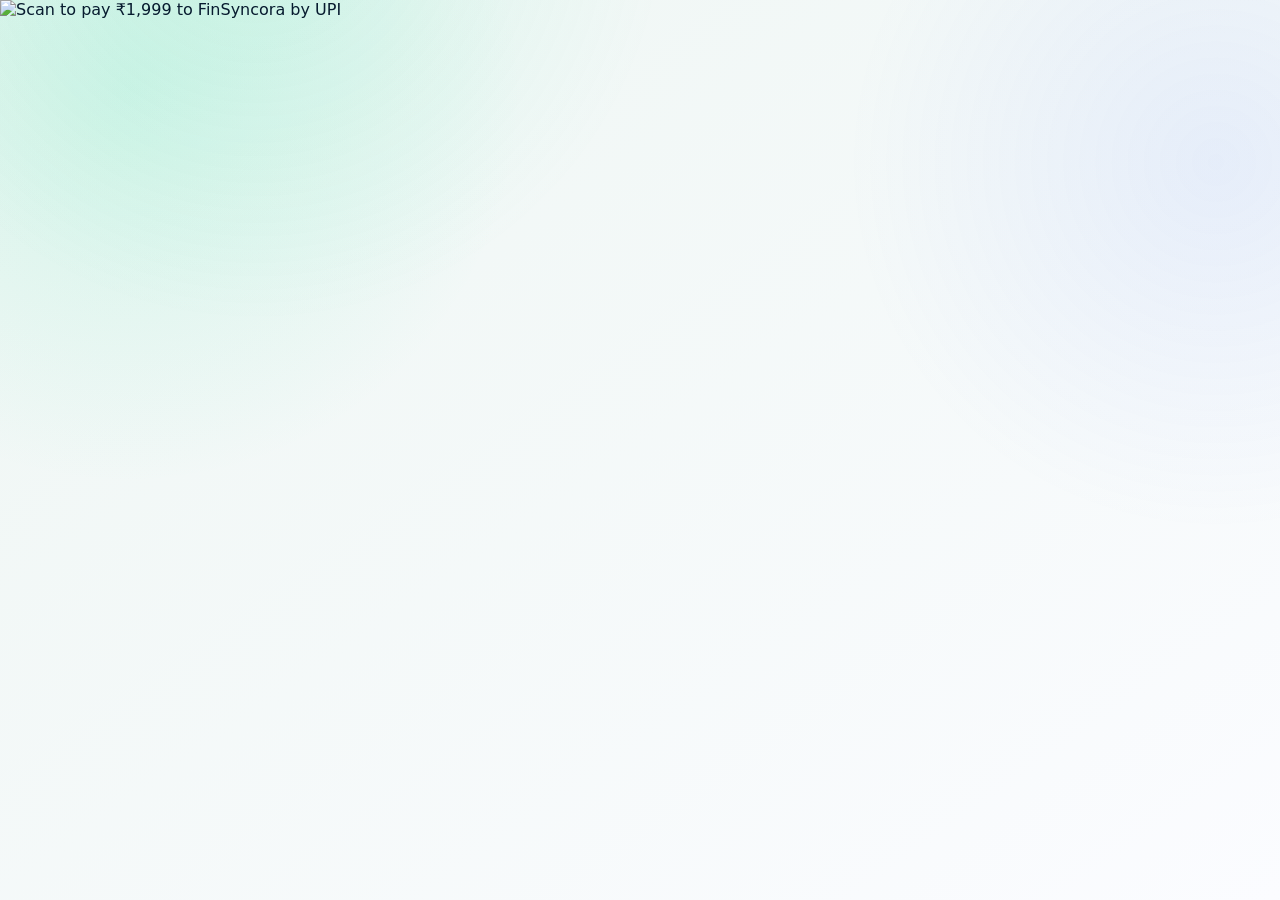
==== commit fa3e59d4: "Simplify trial checkout to QR-only page" ====
--- a/trial-payment.html
+++ b/trial-payment.html
@@ -3,37 +3,15 @@
 <head>
   <meta charset="utf-8">
   <meta name="viewport" content="width=device-width, initial-scale=1">
-  <meta name="description" content="Secure UPI payment for the FinSyncora requirement trial.">
   <meta name="theme-color" content="#091b2e">
   <link rel="canonical" href="https://finsyncora.com/trial-payment.html">
   <link rel="icon" href="favicon.svg" type="image/svg+xml">
-  <link rel="stylesheet" href="styles.css?v=20260908-payment1">
-  <title>Book a Trial — ₹1,999 | FinSyncora</title>
+  <link rel="stylesheet" href="styles.css?v=20260908-payment2">
+  <title>Pay ₹1,999 | FinSyncora</title>
 </head>
 <body class="payment-page">
-  <header class="site-header payment-header">
-    <a class="brand" href="index.html" aria-label="FinSyncora home"><span class="brand-mark">FS</span><span class="brand-copy"><strong>FinSyncora</strong><small>Business Automation</small></span></a>
-    <a class="text-link" href="index.html#pricing">← View pricing</a>
-  </header>
-  <main class="payment-main">
-    <section class="payment-card">
-      <div class="payment-copy">
-        <div class="eyebrow">Requirement trial</div>
-        <h1>Start with one workflow.</h1>
-        <p>Pay ₹1,999 to book a focused requirement review. We will understand one workflow and recommend the right automation, dashboard, Tally, Sheets, TDL, or website solution.</p>
-        <div class="payment-includes"><span>✓ One focused requirement discussion</span><span>✓ Practical solution direction</span><span>✓ Clear next-step recommendation</span></div>
-        <div class="payment-total"><span>Trial fee</span><strong>₹1,999</strong><small>One-time payment</small></div>
-      </div>
-      <div class="payment-qr-wrap">
-        <span class="payment-method">Pay securely by UPI</span>
-        <img class="payment-qr" src="https://api.qrserver.com/v1/create-qr-code/?size=420x420&format=svg&data=upi%3A%2F%2Fpay%3Fpa%3D9172641237%2540kotak%26pn%3DFinSyncora%26am%3D1999%26cu%3DINR%26tn%3DFinSyncora%2520Requirement%2520Trial" width="420" height="420" alt="UPI QR code to pay ₹1,999 to FinSyncora">
-        <p class="payment-upi">UPI ID: <strong>9172641237@kotak</strong></p>
-        <a class="btn btn-primary payment-open-upi" href="upi://pay?pa=9172641237%40kotak&pn=FinSyncora&am=1999&cu=INR&tn=FinSyncora%20Requirement%20Trial">Open UPI app <span>↗</span></a>
-        <p class="payment-help">After payment, return to the enquiry form and mention your payment reference in the requirement details.</p>
-        <a class="text-link" href="index.html#contact">I have paid — submit my requirement →</a>
-      </div>
-    </section>
-    <p class="payment-safe">Please verify the UPI ID shown above before paying. Do not share your UPI PIN, card details, or banking password with anyone.</p>
+  <main class="qr-only-main">
+    <img class="qr-only-image" src="https://api.qrserver.com/v1/create-qr-code/?size=600x600&format=svg&data=upi%3A%2F%2Fpay%3Fpa%3D9172641237%2540kotak%26pn%3DFinSyncora%26am%3D1999%26cu%3DINR%26tn%3DFinSyncora%2520Requirement%2520Trial" width="600" height="600" alt="Scan to pay ₹1,999 to FinSyncora by UPI">
   </main>
 </body>
 </html>
--- a/styles.css
+++ b/styles.css
@@ -872,3 +872,29 @@
 .pricing-footer-actions { display:flex; align-items:center; gap:10px; flex-wrap:wrap; justify-content:flex-end; }
 .pricing-footer-actions .btn { white-space:nowrap; }
 @media (max-width:650px) { .pricing-footer-actions { justify-content:flex-start; } }
+
+
+/* Trial payment page */
+.payment-page { min-height:100vh; background:radial-gradient(circle at 10% 10%,rgba(46,230,166,.15),transparent 28%),linear-gradient(145deg,#eef6f3,#fbfcff); }
+.payment-header { margin:22px auto 0; }
+.payment-main { width:min(1080px,calc(100% - 32px)); margin:0 auto; padding:58px 0 48px; }
+.payment-card { display:grid; grid-template-columns:1fr 410px; gap:50px; align-items:center; padding:clamp(26px,5vw,56px); border-radius:30px; background:#fff; border:1px solid rgba(7,27,47,.1); box-shadow:0 30px 80px rgba(7,27,47,.13); }
+.payment-copy h1 { margin:10px 0 15px; color:var(--ink); font-size:clamp(38px,5vw,62px); line-height:.98; letter-spacing:-.06em; }
+.payment-copy > p { max-width:600px; margin:0; color:var(--muted); line-height:1.7; font-size:14px; }
+.payment-includes { display:grid; gap:10px; margin:26px 0; color:#405969; font-size:12px; font-weight:700; }
+.payment-includes span::first-letter { color:var(--mint-dark); }
+.payment-total { display:grid; grid-template-columns:1fr auto; align-items:end; max-width:330px; padding:17px 19px; border-radius:17px; background:#eef9f4; border:1px solid #d5eee3; }
+.payment-total span { font-size:11px; color:#577083; font-weight:800; }
+.payment-total strong { color:var(--ink); font-size:31px; letter-spacing:-.06em; }
+.payment-total small { grid-column:1/-1; margin-top:4px; color:#6d8190; font-size:10px; }
+.payment-qr-wrap { text-align:center; padding:23px; border-radius:24px; background:linear-gradient(155deg,#071b2f,#123e57); color:#fff; }
+.payment-method { display:block; color:#9beacb; font-size:10px; font-weight:900; letter-spacing:.14em; text-transform:uppercase; }
+.payment-qr { display:block; width:min(100%,280px); height:auto; margin:17px auto 14px; padding:10px; border-radius:14px; background:#fff; }
+.payment-upi { margin:0 0 16px; color:#dceaf1; font-size:12px; }
+.payment-upi strong { color:#fff; }
+.payment-open-upi { width:100%; justify-content:center; min-height:43px; background:var(--mint); color:#073226; }
+.payment-help { margin:15px 0 10px; color:#aebfca; font-size:10px; line-height:1.5; }
+.payment-qr-wrap .text-link { color:#9beacb; font-size:11px; }
+.payment-safe { max-width:760px; margin:20px auto 0; color:#607787; text-align:center; font-size:11px; line-height:1.5; }
+@media (max-width:850px) { .payment-card { grid-template-columns:1fr; gap:30px; } .payment-qr-wrap { max-width:410px; width:100%; margin:auto; } }
+@media (max-width:600px) { .payment-main { padding-top:28px; } .payment-card { padding:24px 18px; border-radius:22px; } .payment-header { margin:12px auto 0; } }
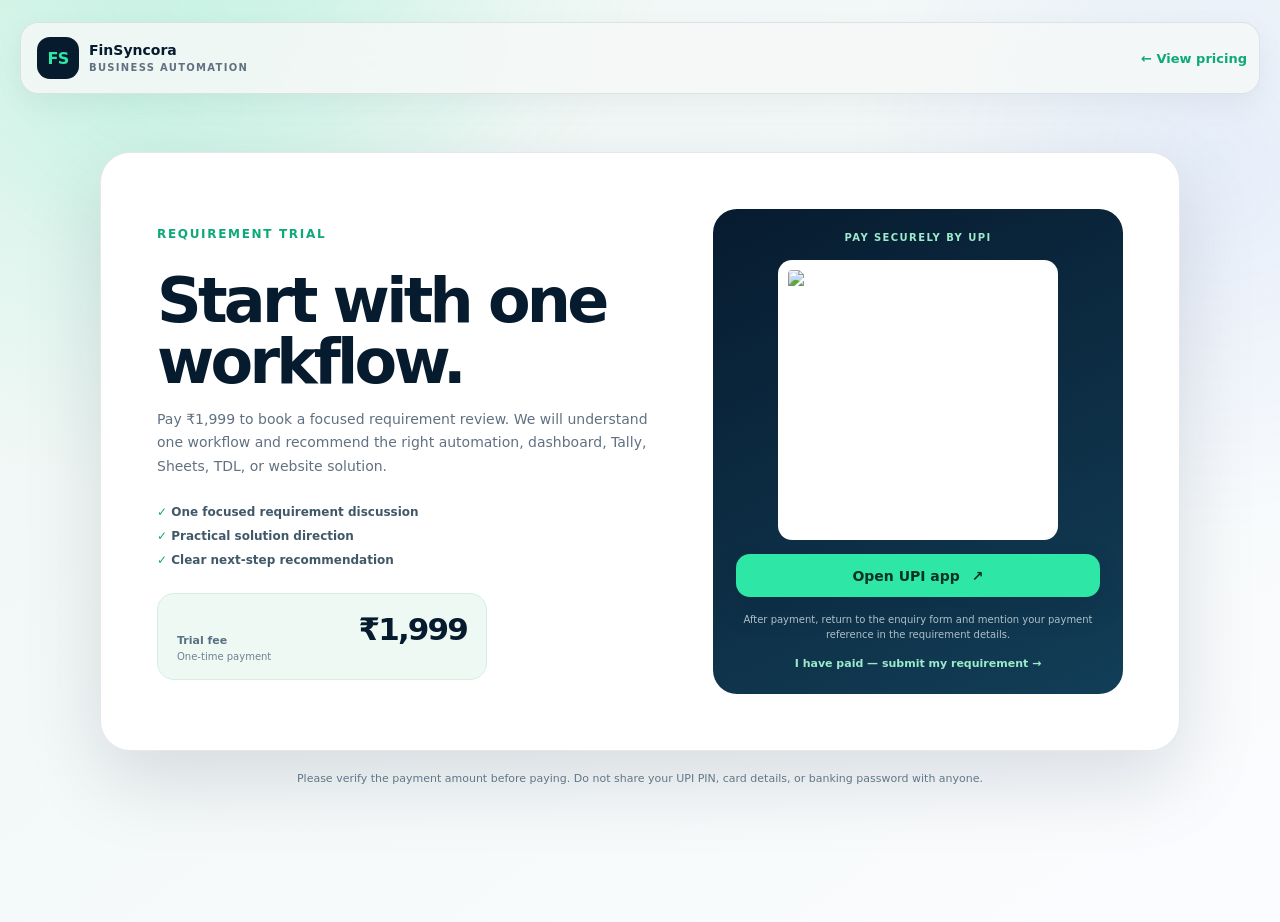
==== commit 6bb24e88: "Restore payment design without visible UPI ID" ====
--- a/trial-payment.html
+++ b/trial-payment.html
@@ -3,15 +3,36 @@
 <head>
   <meta charset="utf-8">
   <meta name="viewport" content="width=device-width, initial-scale=1">
+  <meta name="description" content="Secure UPI payment for the FinSyncora requirement trial.">
   <meta name="theme-color" content="#091b2e">
   <link rel="canonical" href="https://finsyncora.com/trial-payment.html">
   <link rel="icon" href="favicon.svg" type="image/svg+xml">
-  <link rel="stylesheet" href="styles.css?v=20260908-payment2">
-  <title>Pay ₹1,999 | FinSyncora</title>
+  <link rel="stylesheet" href="styles.css?v=20260908-payment3">
+  <title>Book a Trial — ₹1,999 | FinSyncora</title>
 </head>
 <body class="payment-page">
-  <main class="qr-only-main">
-    <img class="qr-only-image" src="https://api.qrserver.com/v1/create-qr-code/?size=600x600&format=svg&data=upi%3A%2F%2Fpay%3Fpa%3D9172641237%2540kotak%26pn%3DFinSyncora%26am%3D1999%26cu%3DINR%26tn%3DFinSyncora%2520Requirement%2520Trial" width="600" height="600" alt="Scan to pay ₹1,999 to FinSyncora by UPI">
+  <header class="site-header payment-header">
+    <a class="brand" href="index.html" aria-label="FinSyncora home"><span class="brand-mark">FS</span><span class="brand-copy"><strong>FinSyncora</strong><small>Business Automation</small></span></a>
+    <a class="text-link" href="index.html#pricing">← View pricing</a>
+  </header>
+  <main class="payment-main">
+    <section class="payment-card">
+      <div class="payment-copy">
+        <div class="eyebrow">Requirement trial</div>
+        <h1>Start with one workflow.</h1>
+        <p>Pay ₹1,999 to book a focused requirement review. We will understand one workflow and recommend the right automation, dashboard, Tally, Sheets, TDL, or website solution.</p>
+        <div class="payment-includes"><span>✓ One focused requirement discussion</span><span>✓ Practical solution direction</span><span>✓ Clear next-step recommendation</span></div>
+        <div class="payment-total"><span>Trial fee</span><strong>₹1,999</strong><small>One-time payment</small></div>
+      </div>
+      <div class="payment-qr-wrap">
+        <span class="payment-method">Pay securely by UPI</span>
+        <img class="payment-qr" src="https://api.qrserver.com/v1/create-qr-code/?size=420x420&format=svg&data=upi%3A%2F%2Fpay%3Fpa%3D9172641237%2540kotak%26pn%3DFinSyncora%26am%3D1999%26cu%3DINR%26tn%3DFinSyncora%2520Requirement%2520Trial" width="420" height="420" alt="UPI QR code to pay ₹1,999 to FinSyncora">
+        <a class="btn btn-primary payment-open-upi" href="upi://pay?pa=9172641237%40kotak&pn=FinSyncora&am=1999&cu=INR&tn=FinSyncora%20Requirement%20Trial">Open UPI app <span>↗</span></a>
+        <p class="payment-help">After payment, return to the enquiry form and mention your payment reference in the requirement details.</p>
+        <a class="text-link" href="index.html#contact">I have paid — submit my requirement →</a>
+      </div>
+    </section>
+    <p class="payment-safe">Please verify the payment amount before paying. Do not share your UPI PIN, card details, or banking password with anyone.</p>
   </main>
 </body>
 </html>
--- a/styles.css
+++ b/styles.css
@@ -898,3 +898,7 @@
 .payment-safe { max-width:760px; margin:20px auto 0; color:#607787; text-align:center; font-size:11px; line-height:1.5; }
 @media (max-width:850px) { .payment-card { grid-template-columns:1fr; gap:30px; } .payment-qr-wrap { max-width:410px; width:100%; margin:auto; } }
 @media (max-width:600px) { .payment-main { padding-top:28px; } .payment-card { padding:24px 18px; border-radius:22px; } .payment-header { margin:12px auto 0; } }
+
+/* QR-only checkout */
+.qr-only-main { min-height:100vh; display:grid; place-items:center; padding:24px; background:#fff; }
+.qr-only-image { display:block; width:min(600px, calc(100vw - 48px)); height:auto; image-rendering:auto; }
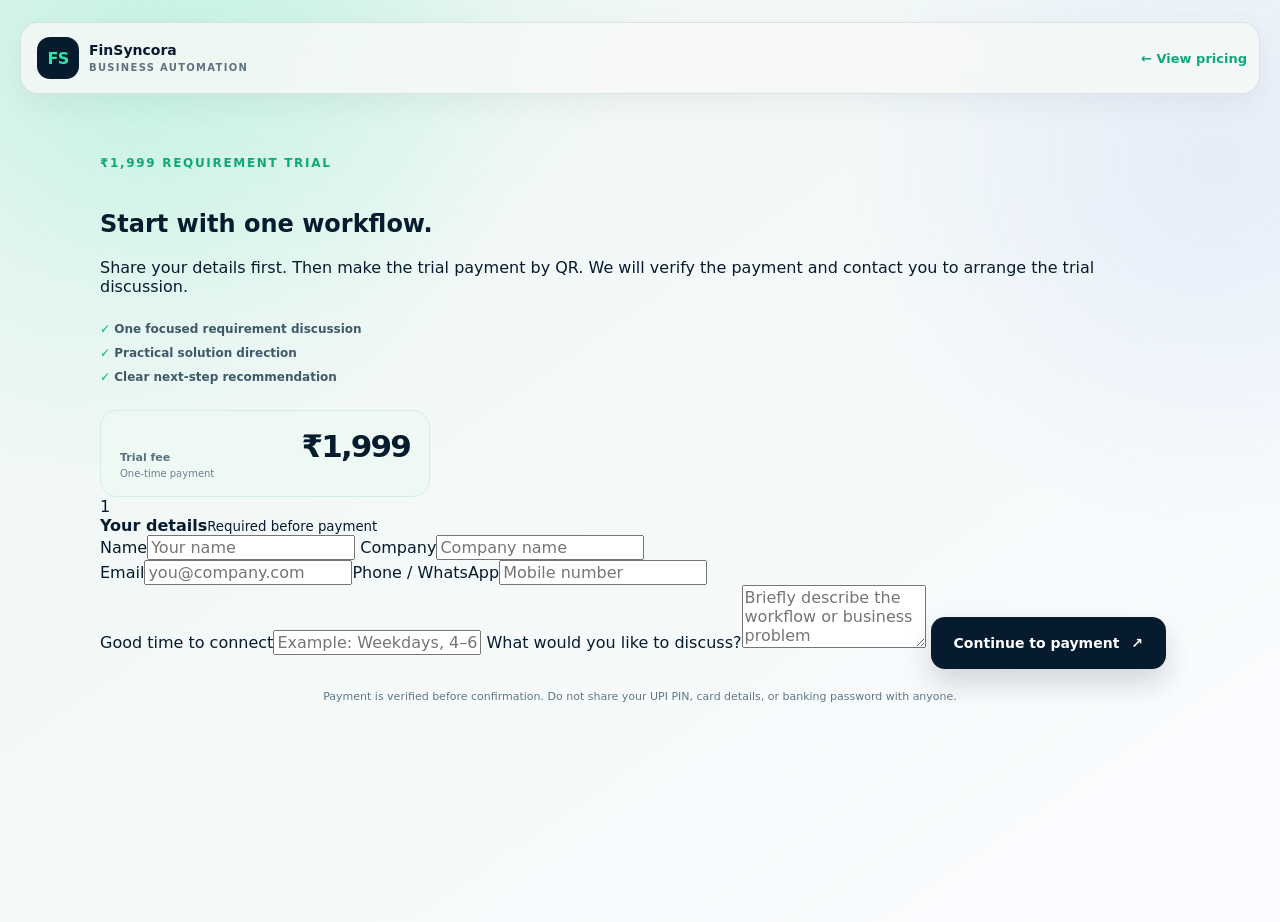
==== commit 699a337a: "Add trial contact and UPI reference flow" ====
--- a/trial-payment.html
+++ b/trial-payment.html
@@ -3,11 +3,11 @@
 <head>
   <meta charset="utf-8">
   <meta name="viewport" content="width=device-width, initial-scale=1">
-  <meta name="description" content="Secure UPI payment for the FinSyncora requirement trial.">
+  <meta name="description" content="Book and pay for the FinSyncora requirement trial.">
   <meta name="theme-color" content="#091b2e">
   <link rel="canonical" href="https://finsyncora.com/trial-payment.html">
   <link rel="icon" href="favicon.svg" type="image/svg+xml">
-  <link rel="stylesheet" href="styles.css?v=20260908-payment3">
+  <link rel="stylesheet" href="styles.css?v=20260908-payment4">
   <title>Book a Trial — ₹1,999 | FinSyncora</title>
 </head>
 <body class="payment-page">
@@ -16,23 +16,41 @@
     <a class="text-link" href="index.html#pricing">← View pricing</a>
   </header>
   <main class="payment-main">
-    <section class="payment-card">
-      <div class="payment-copy">
-        <div class="eyebrow">Requirement trial</div>
+    <section class="trial-flow-card">
+      <div class="trial-flow-intro">
+        <div class="eyebrow">₹1,999 requirement trial</div>
         <h1>Start with one workflow.</h1>
-        <p>Pay ₹1,999 to book a focused requirement review. We will understand one workflow and recommend the right automation, dashboard, Tally, Sheets, TDL, or website solution.</p>
+        <p>Share your details first. Then make the trial payment by QR. We will verify the payment and contact you to arrange the trial discussion.</p>
         <div class="payment-includes"><span>✓ One focused requirement discussion</span><span>✓ Practical solution direction</span><span>✓ Clear next-step recommendation</span></div>
         <div class="payment-total"><span>Trial fee</span><strong>₹1,999</strong><small>One-time payment</small></div>
       </div>
-      <div class="payment-qr-wrap">
-        <span class="payment-method">Pay securely by UPI</span>
-        <img class="payment-qr" src="https://api.qrserver.com/v1/create-qr-code/?size=420x420&format=svg&data=upi%3A%2F%2Fpay%3Fpa%3D9172641237%2540kotak%26pn%3DFinSyncora%26am%3D1999%26cu%3DINR%26tn%3DFinSyncora%2520Requirement%2520Trial" width="420" height="420" alt="UPI QR code to pay ₹1,999 to FinSyncora">
-        <a class="btn btn-primary payment-open-upi" href="upi://pay?pa=9172641237%40kotak&pn=FinSyncora&am=1999&cu=INR&tn=FinSyncora%20Requirement%20Trial">Open UPI app <span>↗</span></a>
-        <p class="payment-help">After payment, return to the enquiry form and mention your payment reference in the requirement details.</p>
-        <a class="text-link" href="index.html#contact">I have paid — submit my requirement →</a>
+      <div class="trial-steps">
+        <form class="trial-form" id="trialDetailsForm">
+          <div class="trial-step-head"><span>1</span><div><strong>Your details</strong><small>Required before payment</small></div></div>
+          <label>Name<input name="name" required autocomplete="name" placeholder="Your name"></label>
+          <label>Company<input name="company" autocomplete="organization" placeholder="Company name"></label>
+          <div class="trial-form-row"><label>Email<input name="email" type="email" required autocomplete="email" placeholder="you@company.com"></label><label>Phone / WhatsApp<input name="phone" type="tel" required autocomplete="tel" placeholder="Mobile number"></label></div>
+          <label>Good time to connect<input name="preferredTime" required placeholder="Example: Weekdays, 4–6 PM"></label>
+          <label>What would you like to discuss?<textarea name="details" rows="3" placeholder="Briefly describe the workflow or business problem"></textarea></label>
+          <input class="honeypot" name="website" tabindex="-1" autocomplete="off" aria-hidden="true">
+          <button class="btn btn-primary" type="submit">Continue to payment <span>↗</span></button>
+          <small class="trial-status" id="trialDetailsStatus" aria-live="polite"></small>
+        </form>
+        <section class="trial-qr-stage" id="trialQrStage" hidden>
+          <div class="trial-step-head"><span>2</span><div><strong>Scan and pay</strong><small>Pay ₹1,999 by UPI</small></div></div>
+          <img class="payment-qr" src="https://api.qrserver.com/v1/create-qr-code/?size=420x420&format=svg&data=upi%3A%2F%2Fpay%3Fpa%3D9172641237%2540kotak%26pn%3DFinSyncora%26am%3D1999%26cu%3DINR%26tn%3DFinSyncora%2520Requirement%2520Trial" width="420" height="420" alt="UPI QR code to pay ₹1,999 to FinSyncora">
+          <a class="btn btn-primary payment-open-upi" href="upi://pay?pa=9172641237%40kotak&pn=FinSyncora&am=1999&cu=INR&tn=FinSyncora%20Requirement%20Trial">Open UPI app <span>↗</span></a>
+          <form class="trial-form paid-form" id="paymentReferenceForm">
+            <div class="trial-step-head"><span>3</span><div><strong>Confirm payment</strong><small>Enter the UTR/reference after paying</small></div></div>
+            <label>Payment UTR / reference<input name="reference" required placeholder="Enter payment reference number"></label>
+            <button class="btn btn-ghost" type="submit">Submit payment reference <span>↗</span></button>
+            <small class="trial-status" id="paymentReferenceStatus" aria-live="polite"></small>
+          </form>
+        </section>
       </div>
     </section>
-    <p class="payment-safe">Please verify the payment amount before paying. Do not share your UPI PIN, card details, or banking password with anyone.</p>
+    <p class="payment-safe">Payment is verified before confirmation. Do not share your UPI PIN, card details, or banking password with anyone.</p>
   </main>
+  <script src="trial-payment.js?v=20260908-trial1"></script>
 </body>
 </html>
